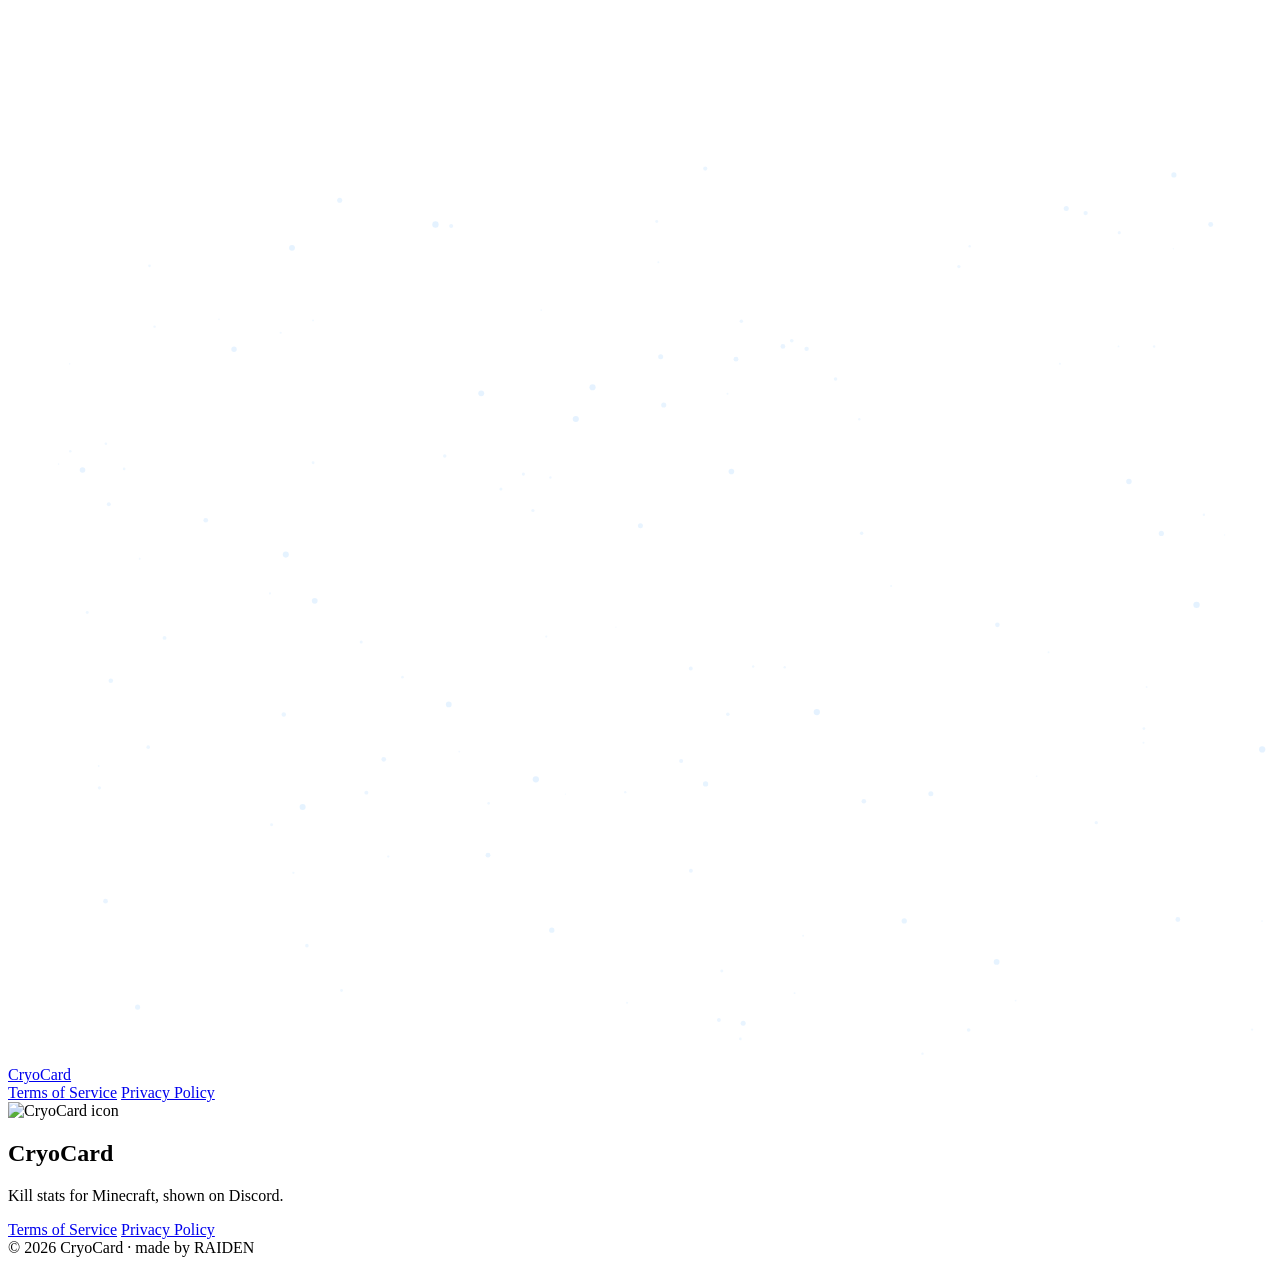
==== index.html @ 2813d17c "Add files via upload" ====
<!DOCTYPE html>
<html lang="en">
<head>
<meta charset="utf-8">
<meta name="viewport" content="width=device-width, initial-scale=1">
<title>CryoCard</title>
<meta name="description" content="CryoCard: Minecraft kill stats on Discord">
<link rel="icon" href="icon.png">
<link rel="preconnect" href="https://fonts.googleapis.com">
<link rel="preconnect" href="https://fonts.gstatic.com" crossorigin>
<link href="https://fonts.googleapis.com/css2?family=Sora:wght@300;400;600;800&display=swap" rel="stylesheet">
<link rel="stylesheet" href="style.css">
</head>
<body class="home">
<video id="bg" autoplay muted loop playsinline preload="auto" poster="icon.png">
  <source src="banner.mp4" type="video/mp4">
</video>
<div class="veil"></div>
<canvas id="snow" aria-hidden="true"></canvas>

<header class="top">
  <a class="brand" href="index.html"><img src="icon.png" alt="">CryoCard</a>
  <nav>
    <a href="terms.html">Terms of Service</a>
    <a href="privacy.html">Privacy Policy</a>
  </nav>
</header>

<main>
<section class="hero">
  <img class="icon" id="icon" src="icon.png" alt="CryoCard icon">
  <h1 id="title">CryoCard</h1>
  <p class="tag">Kill stats for Minecraft, shown on Discord.</p>
  <div class="cta">
    <a class="btn" href="terms.html">Terms of Service</a>
    <a class="btn ghost" href="privacy.html">Privacy Policy</a>
  </div>
</section>
</main>

<footer>&copy; 2026 CryoCard &middot; made by RAIDEN</footer>
<script src="script.js"></script>
</body>
</html>
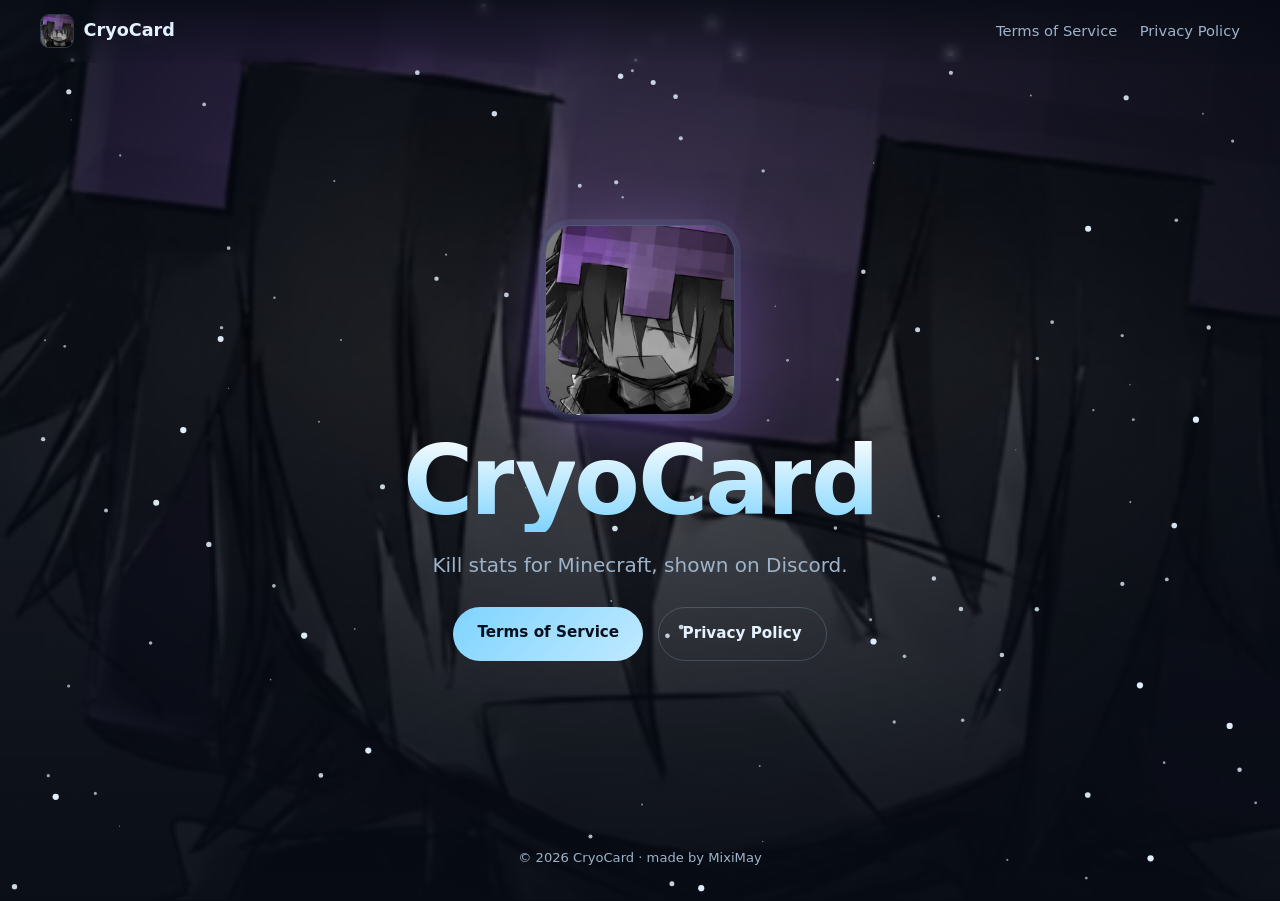
==== commit ed290f46: "Update index.html" ====
--- a/index.html
+++ b/index.html
@@ -38,7 +38,7 @@
 </section>
 </main>
 
-<footer>&copy; 2026 CryoCard &middot; made by RAIDEN</footer>
+<footer>&copy; 2026 CryoCard &middot; made by MixiMay</footer>
 <script src="script.js"></script>
 </body>
 </html>
--- a/style.css
+++ b/style.css
@@ -0,0 +1,88 @@
+:root{
+  --night:#070b14; --frost:#e4f2ff; --ice:#7fd4ff; --violet:#a877ff; --mute:#9db3c9;
+  --glass:rgba(9,15,30,.62); --line:rgba(160,215,255,.22);
+}
+*{box-sizing:border-box;margin:0}
+html{scroll-behavior:smooth}
+body{
+  font-family:'Sora',system-ui,sans-serif; color:var(--frost); background:var(--night);
+  min-height:100vh; line-height:1.7; -webkit-font-smoothing:antialiased;
+}
+a{color:var(--ice);text-underline-offset:3px}
+a:hover{color:#fff}
+:focus-visible{outline:2px solid var(--violet);outline-offset:3px;border-radius:6px}
+
+/* background video + veil */
+#bg{position:fixed;inset:0;width:100%;height:100%;object-fit:cover;z-index:-3}
+.veil{
+  position:fixed;inset:0;z-index:-2;
+  background:
+    radial-gradient(ellipse at 50% 30%,rgba(7,11,20,.15),rgba(7,11,20,.78) 75%),
+    linear-gradient(180deg,rgba(7,11,20,.55),rgba(7,11,20,.25) 40%,rgba(7,11,20,.8));
+}
+#snow{position:fixed;inset:0;width:100%;height:100%;z-index:-1;pointer-events:none}
+
+/* header */
+.top{
+  position:sticky;top:0;z-index:5;display:flex;justify-content:space-between;align-items:center;
+  gap:1rem;flex-wrap:wrap;padding:.9rem clamp(1rem,4vw,2.5rem);
+  background:linear-gradient(180deg,rgba(7,11,20,.7),transparent);backdrop-filter:blur(6px);
+}
+.brand{display:flex;align-items:center;gap:.6rem;font-weight:800;font-size:1.1rem;color:var(--frost);text-decoration:none}
+.brand img{width:34px;height:34px;border-radius:9px;border:1px solid var(--line)}
+nav{display:flex;gap:1.4rem}
+nav a{color:var(--mute);text-decoration:none;font-size:.92rem;padding:.2rem 0;border-bottom:2px solid transparent;transition:color .25s,border-color .25s}
+nav a:hover,nav a.on{color:var(--frost);border-color:var(--ice)}
+
+/* hero */
+.hero{min-height:calc(100vh - 140px);display:grid;place-content:center;justify-items:center;text-align:center;padding:2rem 1rem;gap:1rem}
+.icon{
+  width:clamp(120px,22vw,190px);aspect-ratio:1;object-fit:cover;border-radius:28px;
+  border:1px solid var(--line);
+  box-shadow:0 0 0 6px rgba(127,212,255,.08),0 20px 70px rgba(168,119,255,.35);
+  animation:float 6s ease-in-out infinite; transition:transform .15s ease-out;
+}
+@keyframes float{50%{translate:0 -12px}}
+h1#title{font-size:clamp(2.8rem,10vw,6rem);font-weight:800;letter-spacing:-.03em;line-height:1.05;display:flex}
+#title span{
+  display:inline-block;opacity:0;transform:translateY(40px) rotate(6deg);filter:blur(8px);
+  animation:drop .8s cubic-bezier(.2,.9,.2,1) forwards;
+  background:linear-gradient(180deg,#fff,var(--ice));-webkit-background-clip:text;background-clip:text;color:transparent;
+}
+@keyframes drop{to{opacity:1;transform:none;filter:none}}
+.tag{color:var(--mute);font-size:clamp(1rem,2.4vw,1.25rem);font-weight:300;max-width:34ch}
+.cta{display:flex;gap:.9rem;flex-wrap:wrap;justify-content:center;margin-top:.6rem}
+.btn{
+  padding:.8rem 1.5rem;border-radius:999px;text-decoration:none;font-weight:600;font-size:.95rem;color:#07101d;
+  background:linear-gradient(135deg,var(--ice),#bfe9ff);transition:transform .2s,box-shadow .2s;
+}
+.btn:hover{transform:translateY(-3px);box-shadow:0 10px 30px rgba(127,212,255,.4);color:#07101d}
+.btn.ghost{background:transparent;color:var(--frost);border:1px solid var(--line)}
+.btn.ghost:hover{background:rgba(127,212,255,.1);color:#fff}
+
+/* legal panel */
+.panel{
+  width:min(760px,calc(100% - 2rem));margin:2rem auto 4rem;padding:clamp(1.4rem,4vw,3rem);
+  background:var(--glass);border:1px solid var(--line);border-radius:22px;
+  backdrop-filter:blur(18px) saturate(140%);box-shadow:0 30px 90px rgba(0,0,0,.45);
+}
+.panel h1{font-size:clamp(2rem,5vw,3rem);font-weight:800;letter-spacing:-.02em}
+.date{color:var(--mute);font-size:.9rem;margin:.3rem 0 1.6rem;font-weight:300}
+.panel section{padding:1.3rem 0;border-top:1px solid var(--line)}
+.panel h2{font-size:1.15rem;font-weight:600;display:flex;align-items:center;gap:.7rem;margin-bottom:.5rem}
+.panel h2 span{
+  display:grid;place-items:center;width:1.9rem;height:1.9rem;border-radius:50%;font-size:.8rem;
+  background:rgba(168,119,255,.2);border:1px solid rgba(168,119,255,.5);color:#dcc8ff;flex:none;
+}
+.panel p,.panel li{color:#c9d8e8;font-weight:300;max-width:68ch}
+.panel p+ul,.panel ul+p{margin-top:.6rem}
+.panel ul{padding-left:1.3rem}
+.panel strong{color:#fff;font-weight:600}
+code{background:rgba(127,212,255,.12);border:1px solid var(--line);padding:.05rem .4rem;border-radius:6px;font-size:.88em}
+footer{text-align:center;color:var(--mute);font-size:.82rem;padding:1.5rem 1rem 2rem}
+
+@media (prefers-reduced-motion:reduce){
+  .icon{animation:none}
+  #title span{animation:none;opacity:1;transform:none;filter:none}
+  html{scroll-behavior:auto}
+}
